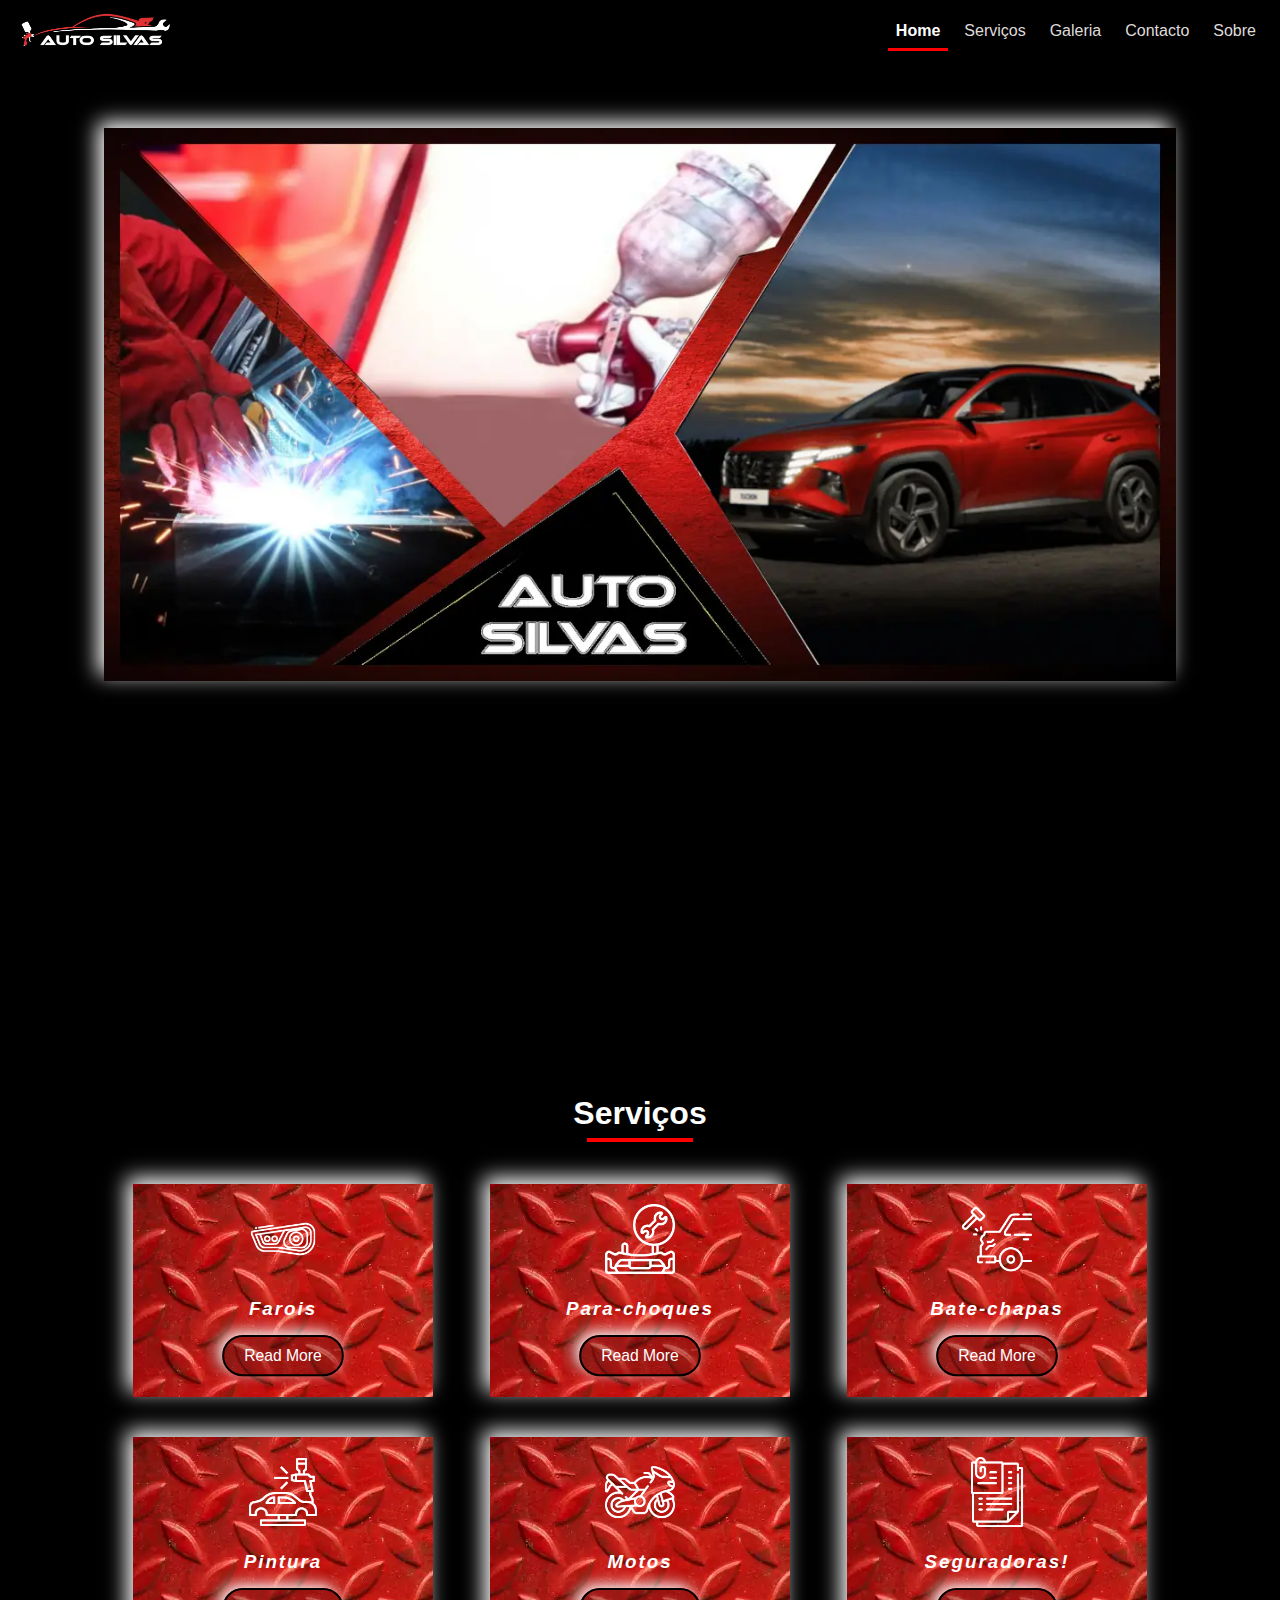
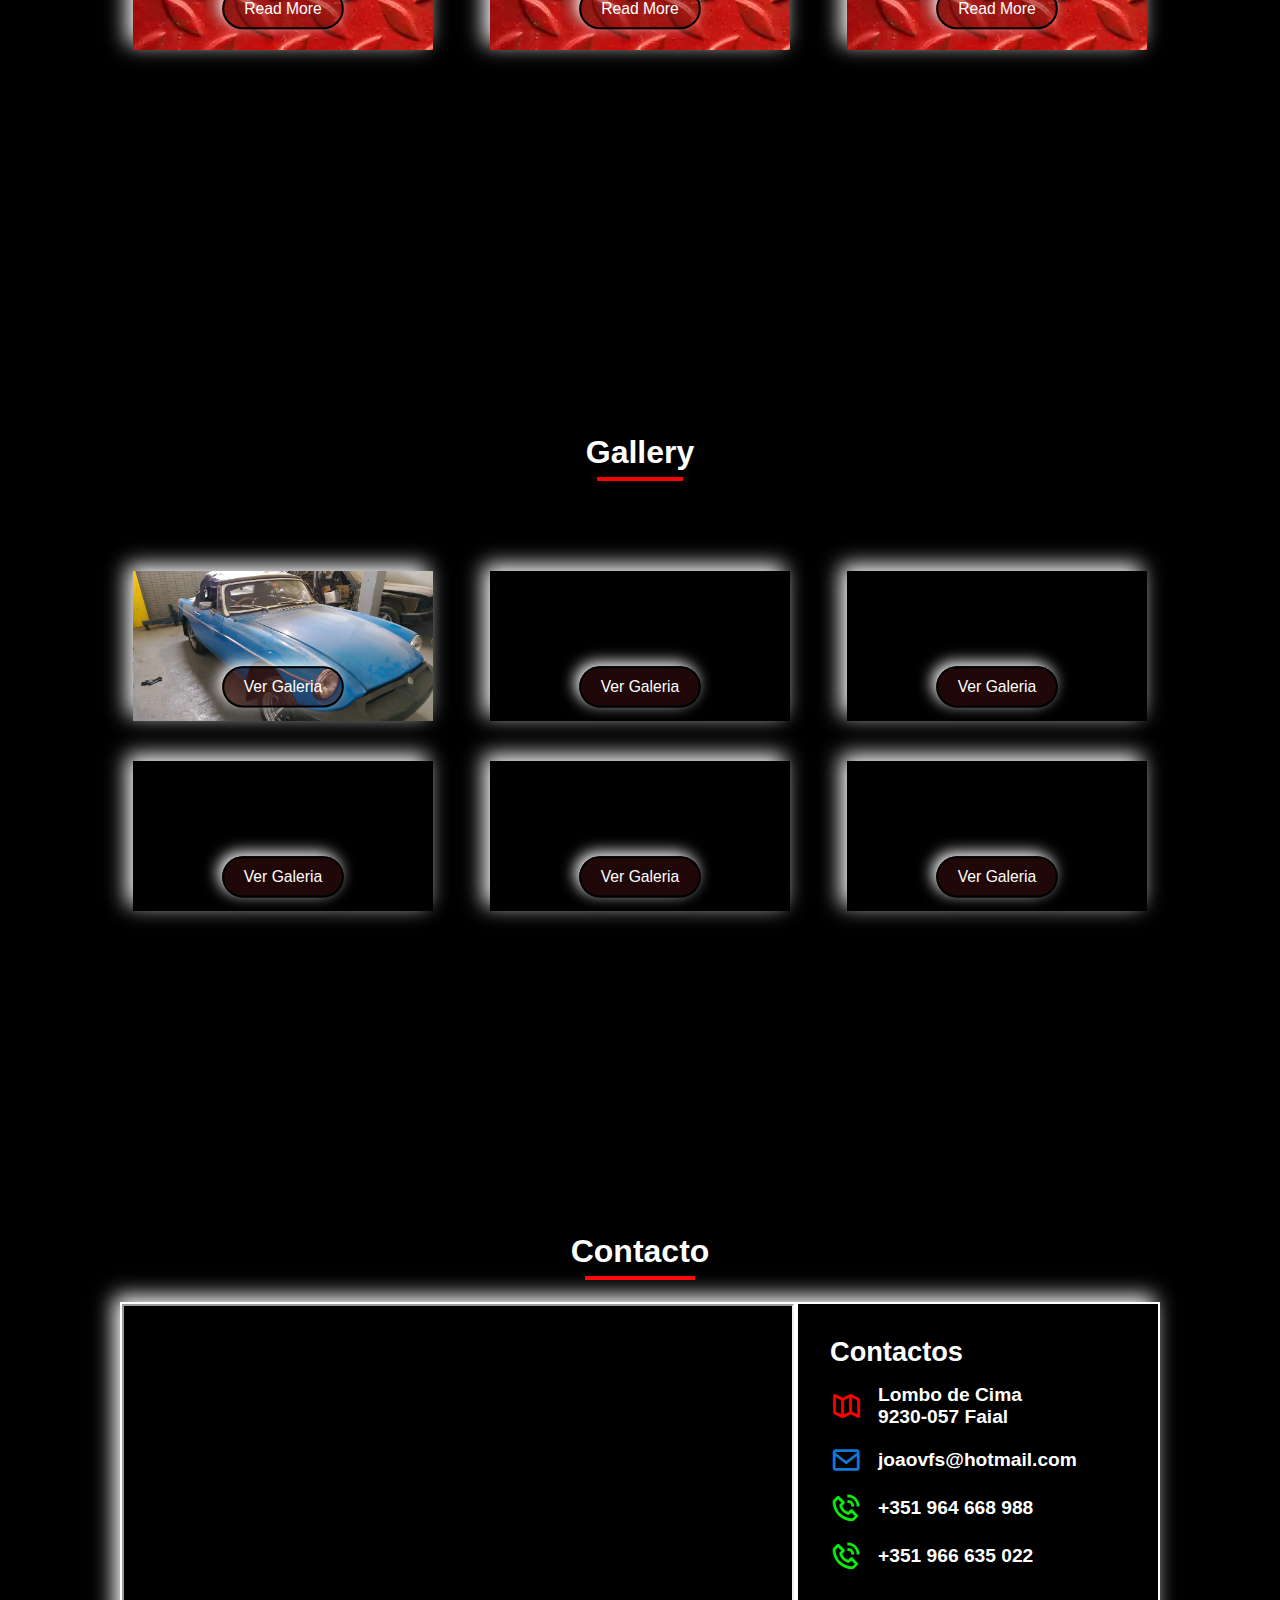
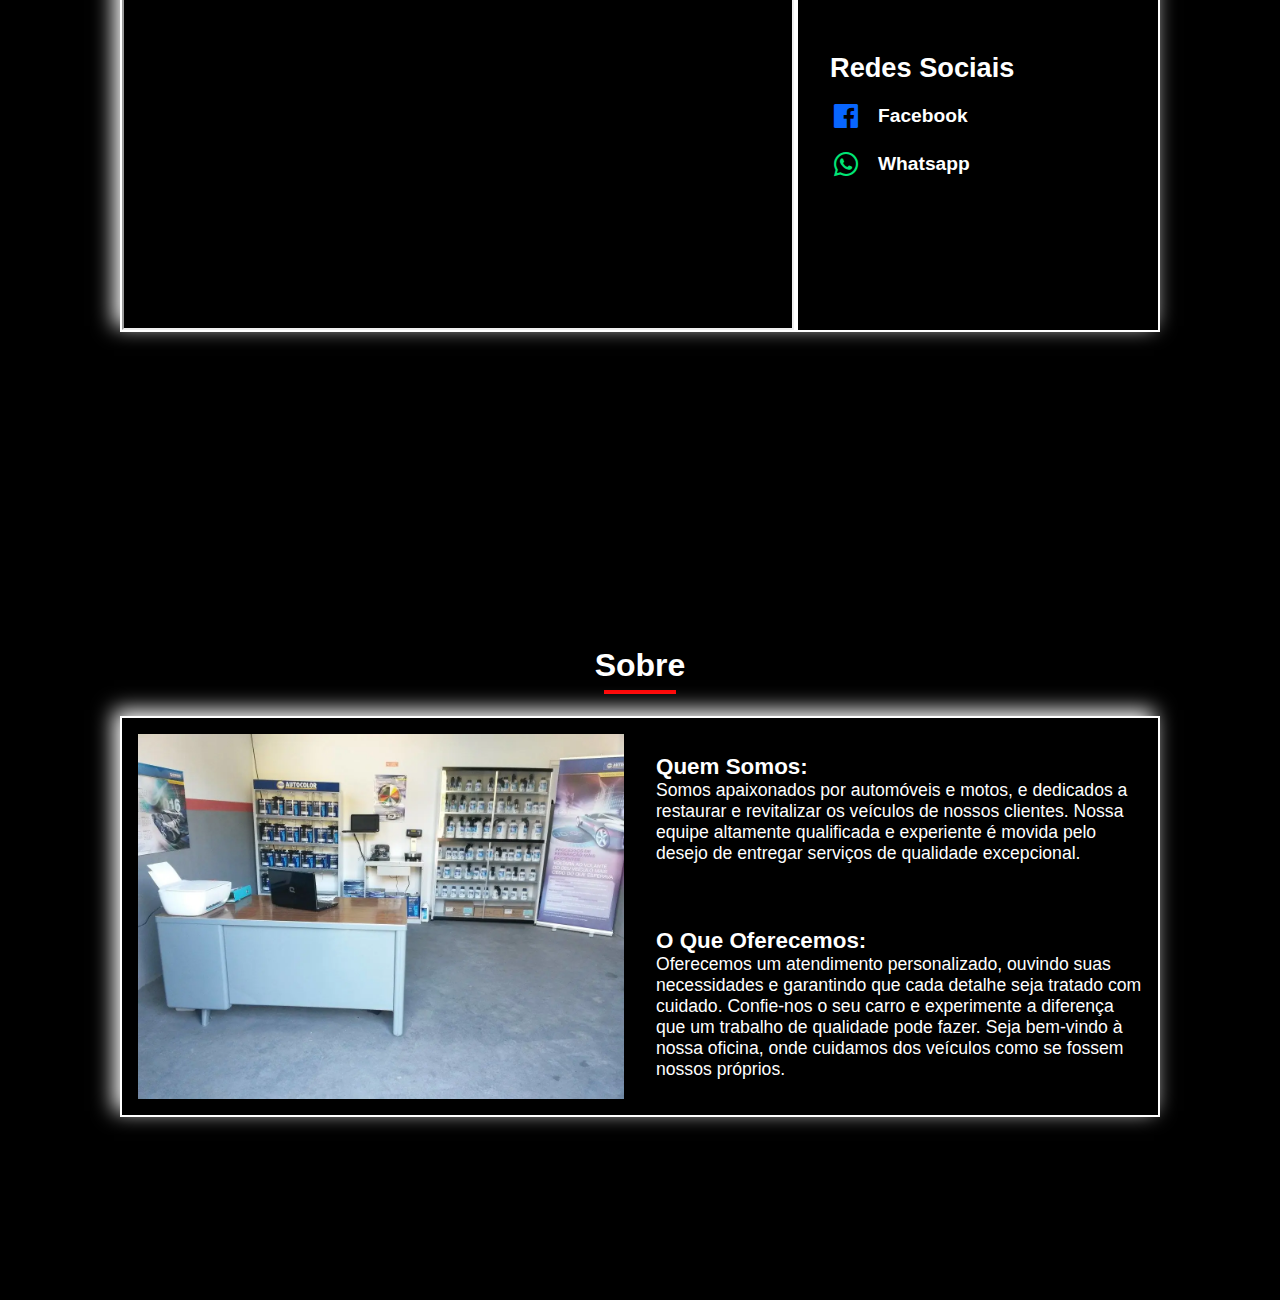
==== index.html @ de34f987 "apagado styles1.css, e alteração do banner para 601px" ====
<!DOCTYPE html>
<html lang="pt">
<head>
    <meta charset="UTF-8">
    <meta name="viewport" content="width=device-width, initial-scale=1.0">
    <link rel="stylesheet" href="/styles/styles.css">
    <link rel="stylesheet" href="/styles/menu.css">
    <link rel="stylesheet" href="/styles/cards.css">
    <link rel="stylesheet" href="/styles/modalSlide.css">
    <!-- DNS Prefetch para box icons, pre carrega box icons-->
    <link rel="preconnect" href="https://unpkg.com"crossorigin />
    <!-- Boxicons -->
    <link href='https://unpkg.com/boxicons@2.1.4/css/boxicons.min.css' rel='stylesheet'>
    <script defer type="module" src="/script/script.js"></script>
    <script defer type="module" src="/script/menu.js"></script>
    <title>Auto Silvas</title>
</head>
<body>
  <header id="header">
    <a href="#"><img src="/img/menu/logo/logo.webp" alt="logo" style="width: 10rem;"></a>
    <nav id="nav">
        <button aria-label="open menu" id="btn-mobile" aria-haspopup="true" aria-controls="menu" aria-expanded="false">Menu
            <span id="hamburger"></span>
        </button>
        <ul id="menu" role="menu">
          <li><a href="#home" class="active-menu">Home</a></li>
          <li><a href="#services" >Serviços</a></li>
          <li><a href="#gallery" >Galeria</a></li>
          <li><a href="#contacts" >Contacto</a></li>
          <li><a href="#about" >Sobre</a></li>
        </ul>
    </nav>
  </header>
  <main>
    <!-- HOME -->

    <section id="home" class="size">
      <div class="container-banner"> 
        <picture>
          <source media="(min-width: 601px)" srcset="/img/Banner/banner768_992.webp">
          <img src="/img/Banner/banner350.webp" class="imgLandingPage" alt="Banner inicial">
        </picture>
      </div>
    </section>
    <!-- SERVICES -->
    <section id="services">
      <h2 class="title-sections">Serviços</h2>
      <div class="container">
        <div class="card bg-services">
            <div class="imgBx">
              <img src="img/icons-serviços/car-light-white.png" alt="Foto de farol de carro">
            </div>
            <div class="contentBx">
              <h3><strong><em>Farois </em></strong></h3 >
              <button id="carLight" class="modal-services"><span>Read More</span></button>
            </div>
        </div>
        <div class="card bg-services">
          <div class="imgBx">
            <img src="img/icons-serviços/bumper-white.png" alt="Foto de reparação de para-choques">
          </div>
          <div class="contentBx">
            <h3><strong><em>Para-choques </em></strong></h3 >
            <button id="bumper" class="modal-services"><span>Read More</span></button>
          </div>
        </div>
        <div class="card bg-services">
          <div class="imgBx">
            <img src="img/icons-serviços/body-repair-white.png" alt="Foto reparação de chapa do carro">
          </div>
          <div class="contentBx">
            <h3><strong><em>Bate-chapas</em></strong></h3 >
            <button id="bodyRepair" class="modal-services"><span>Read More</span></button>
          </div>
        </div>
        <div class="card bg-services">
          <div class="imgBx">
            <img src="img/icons-serviços/car-painting-white.png" alt="Foto de Pintura de vaiculo">
          </div>
          <div class="contentBx">
            <h3><strong><em>Pintura</em></strong></h3 >
            <button id="carPainting" class="modal-services"><span>Read More</span></button>
          </div>
        </div>
        <div class="card bg-services">
          <div class="imgBx">
            <img src="img/icons-serviços/moto-white.png" alt="foto de Moto">
          </div>
          <div class="contentBx">
            <h3><strong><em>Motos</em></strong></h3 >
            <button id="moto" class="modal-services"><span>Read More</span></button>
          </div>
        </div>
        <div class="card bg-services">
          <div class="imgBx">
            <img src="img/icons-serviços/documentos-white.png" alt="Foto de documentos">
          </div>
          <div class="contentBx">
            <h3><strong><em>Seguradoras!</em></strong></h3 >
            <button id="documents" class="modal-services"><span>Read More</span></button>
          </div>
        </div>
      </div>
    </section>
    <!-- Galeria -->
    <section id="gallery">
      <h2 class="title-sections">Gallery</h2>
        <div class="container">
          <div class="card bg-gallery-mg">
              <div class="contentBx content-gallery">
                <button id="MG" class="modal-gallery"><span>Ver Galeria</span></button>
              </div>
          </div>
          <div class="card bg-gallery">
            <div class="contentBx content-gallery">
              <button id="mini-cooper" class="modal-gallery"><span>Ver Galeria</span></button>
            </div>
          </div>
          <div class="card bg-gallery">
            <div class="contentBx content-gallery">
              <button id="bmw" class="modal-gallery"><span>Ver Galeria</span></button>
            </div>
          </div>
          <div class="card bg-gallery">
            <div class="contentBx content-gallery">
              <button id="carro2" class="modal-gallery"><span>Ver Galeria</span></button>
            </div>
          </div>
          <div class="card bg-gallery">
            <div class="contentBx content-gallery">
              <button id="carro3" class="modal-gallery"><span>Ver Galeria</span></button>
            </div>
          </div>
          <div class="card bg-gallery">
            <div class="contentBx content-gallery">
              <button id="carro4" class="modal-gallery"><span>Ver Galeria</span></button>
            </div>
          </div>
        </div>
      <div id="slide-gallery" style="display: none;"></div>
    </section>

    <!-- Contacts -->

    <section id="contacts">
      <h2 class="title-sections">Contacto</h2>
      <div id="body-contacts">

        <!-- Mapa -->
        <div id="map">
          <iframe class="map-container" src="https://www.google.com/maps/embed?pb=!1m18!1m12!1m3!1d3354.843017265316!2d-16.870565019030913!3d32.76989971646988!2m3!1f0!2f0!3f0!3m2!1i1024!2i768!4f13.1!3m3!1m2!1s0xc6067e992d8acc9%3A0x3a0d089fbb7d1122!2sAuto%20Silvas!5e0!3m2!1sen!2spt!4v1694954211633!5m2!1sen!2spt" allowfullscreen="" loading="lazy" referrerpolicy="no-referrer-when-downgrade"></iframe>
        </div>

        <!-- InfoContact -->
        <div id="contacts-list">
          <div class="info-contacts">
            <h3> <strong>Contactos</strong></h3>
            <div class="contacts-links">
              <div class="info-links">
                <i class='bx bx-map-alt'></i><div><a href="https://maps.app.goo.gl/kHsAYpWyJdmqNZJd8"> <strong>Lombo de Cima <br> 9230-057 Faial</strong></a></div>
              </div>
              <div class="info-links">
                <i class='bx bx-envelope'></i><a href="mailto:joaovfs@hotmail.com"><strong>joaovfs@hotmail.com</strong></a><br>
              </div>
              <div class="info-links">
                <i class='bx bx-phone-call'></i><a href="tel:+351 964 668 988"><strong>+351 964 668 988</strong></a><br>
              </div>
              <div class="info-links">
                <i class='bx bx-phone-call'></i><a href="tel:+351966635022"><strong>+351 966 635 022</strong></a><br>
              </div>
            </div>
          </div>
          <div class="social-media">
            <h3><strong>Redes Sociais</strong></h3>
            <div class="social-links">
              <div class="info-links">
                <i class='bx bxl-facebook-square'></i><a href="https://www.facebook.com/profile.php?id=100041376116482" target="_blank"><strong>Facebook</strong></a><br>
              </div>
              <div class="info-links">
                <i class='bx bxl-whatsapp'></i><a href="https://api.whatsapp.com/send/?phone=%2B351964668988"><strong>Whatsapp</strong></a>
              </div>
            </div> 
          </div>
        </div>
      </div>
    </section>
    
    <section id="about"> 
      <h2 class="title-sections">Sobre</h2>
      <div class="container-about">
        <div class="about-img">
            <img src="/img/foto-escritorio/escritorio.webp" alt="Foto do escritório">
        </div>
        <div class="about-info">
          <div class="about-txt">
            <h4><strong>Quem Somos:</strong></h4>
            <p>
                Somos apaixonados por automóveis e motos, e dedicados a restaurar e revitalizar os veículos de nossos clientes. Nossa equipe altamente qualificada e experiente é movida pelo desejo de entregar serviços de qualidade excepcional.
            </p>
          </div>
          <div class="about-txt">
          <h4><strong>O Que Oferecemos:</strong></h4>
            <p> 
              Oferecemos um atendimento personalizado, ouvindo suas necessidades e garantindo que cada detalhe seja tratado com cuidado.
              Confie-nos o seu carro e experimente a diferença que um trabalho de qualidade pode fazer. Seja bem-vindo à nossa oficina, onde cuidamos dos veículos como se fossem nossos próprios.
            </p>
          </div>
        </div>
      </div>
    </section>

  </main>
</body>
</html>
---- styles/styles.css ----
:root{
    /* colors */
   

    /* cards background image */
    --services-bg-img:url("../img/icons-serviços/red-metal-textured-background.webp");
    --gallery-bg-img-mg:url("../img/gallery/carro1/mg1.webp");

   
}
*{
    margin: 0px;
    padding: 0px;
    box-sizing: border-box;
    font-family: 'Inter', sans-serif;
}
html{
    scroll-behavior: smooth;/* rolagem entre divs*/
}
body{
    display: flex;
    align-items: center;
    flex-direction: column;
    position: relative;
    margin: auto;
    background-color: black;
}
main{
    position: relative;
}
section{
    padding: 4rem 4rem 0 4rem;
    position: relative;
    width: 100vw;
    display: flex;
    flex-direction: column;

}
.title-sections{
    position: relative;
    font-size: 2rem;
    color: white;

}
.title-sections::after{
    content: '';
    position: absolute;
    bottom: -10px; /* Ajuste conforme necessário para posicionar a linha */
    left: 10%; /* Ajuste para centralizar */
    width: 80%; /* Largura da linha, ajustável */
    height: 4px; /* Espessura da linha */
    background-color: red; /* Cor da linha */
}
/* HOME */
#home {
    justify-content: center;
    align-items: center;
}

.container-banner {
    position: relative;
    width: 100%;
    display: flex;
    justify-content: center;
    align-items: center;
}
.container-banner picture{
    height: calc(100vh - 4rem);
    padding: 4rem 0 ;
    
}
.imgLandingPage {
    max-width: 100%;
    max-height: 100%;
    object-fit: contain;
    box-shadow: -6px -6px 20px rgba(255, 255, 255, 1), 
                6px 6px 20px rgba(0, 0, 0, 0.1);
}
/* SERVICES*/
#services{
    display: flex;
    row-gap: 2rem;
    justify-content: center;
    align-items: center;
    min-height: 100vh;
}
.bg-services{
    background-image: var(--services-bg-img);
}
/*Gallery*/
#gallery{
    display: flex;
    row-gap: 2rem;
    justify-content: center;
    align-items: center;
    min-height: 100vh;
}
#gallery .container .card{
    height: 150px;
}
.bg-gallery-mg{
    background-image: var(--gallery-bg-img-mg);
    background-size: cover;
}
.content-gallery{
    margin-top: 60px !important;
}

/*Contacts*/
#contacts{
    padding-left: 5rem;
    padding-right: 5rem;
    position: relative;
    display: flex;
    row-gap: 2rem;
    justify-content: center;
    align-items: center;
    min-height: 100vh;
}
#body-contacts{
    position: relative;
    display: flex;
    justify-content: center;
    align-items: center;
    width: 100%;
    height: 70vh;
    box-shadow: -6px -6px 20px rgba(255, 255, 255, 1), 
    6px 6px 20px rgba(0, 0, 0, 0.1);
}
#map{
    width: 65%;
    height: 100%;
    display: flex;
    border: 2px solid white;
}
.map-container{
    width: 100%;
    height: 100%;
    object-fit: cover; /* para que o mapa se ajuste ao container*/
}
#contacts-list{
    display: flex;
    flex-direction: column;
    justify-content: start;
    align-items: start;
    row-gap: 4rem;
    width: 35%;
    height: 100%;
    padding: 2rem 0 2rem 2rem;
    border: 2px solid white;
}
.info-contacts, .social-media{
    position: relative;
    height: 50%;
}
.info-links{
    display: flex;
    align-items: center;
    justify-content: start;
    padding-bottom: 1rem;
}
#contacts-list h3{
    padding-bottom: 1rem;
    color: white;
    font-size: 1.7rem;
}
#contacts-list a{
    font-size: 1.2rem;
    color: white;
}
#contacts-list a:hover{
    background-color: transparent;
}
#contacts-list .bx{
    padding-right: 1rem;
    font-size: 2rem;
}
.bx-map-alt{
    color: red;
}
.bx-envelope{
    color: #1079D1;
}
.bx-phone-call{
    color: rgb(16, 233, 16);
}
.bxl-facebook-square{
    color: #0866FF;
}
.bxl-whatsapp{
    color: #00E676;
}
/*ABOUT*/
#about{
    padding-left: 5rem;
    padding-right: 5rem;
    position: relative;
    display: flex;
    row-gap: 2rem;
    justify-content: center;
    align-items: center;
    min-height: 100vh;
    
}
.container-about{
    position: relative;
    display: flex;
    justify-content: center;
    align-items: center;
    height: 70%;
    border: 2px solid white;
    box-shadow: -6px -6px 20px rgba(255, 255, 255, 1), 
                6px 6px 20px rgba(0, 0, 0, 0.1);
}
.about-img{
    padding: 1rem;
    width: 50%;
    height: 100%;
    display: flex;
}
.about-img img{
    width: 100%;
    height: 100%;
}
.about-info{
    display: flex;
    flex-direction: column;
    justify-content: start;
    align-items: start;
    row-gap: 4rem;
    width: 50%;
    height: 100%;
    padding:1rem;
}
.about-txt{ 
    position: relative;
    height: 50%;
}
.about-txt h4{
    font-size: 1.4rem;
    color:white
}
.about-txt p{
    font-size: 1.1rem;
    color:white
}
@media screen and (min-width: 1200px){
    body, header, section{
        width: 1200px; 
    }
    #gallery .container{
        padding-top: 3rem;
    }

}
@media screen and (max-width:1000px) {

    #body-contacts{
        flex-direction: column-reverse;
        height: 100%;
    }
    #contacts-list{
        display: flex;
        flex-direction: row;
        justify-content: space-around;
        align-items: start;
        row-gap: 4rem;
        width: 100%;
 
    }
    #map{
        position: relative;
        width: 100%;
        height: 350px;
        display: flex;
        border: 2px solid white;
    }
    #contacts{
        padding-bottom: 2rem;
    }
    .container-about{
        display: flex;
        flex-direction: column-reverse;
    }
    .about-img{
        padding: 1rem;
        width: 100%;
        height: 50%;
    }
    .about-txt{ 
        position: relative;
        height: 50%;
    }
    .about-info{
        width: 100%;
        height: 100%;
        padding:1rem;
    }
    .about-txt h4{
        padding-bottom: 1rem;
    }
}
@media screen and (max-width:720px) {
    #contacts-list {
        display: flex;
        flex-direction: column;
        justify-content: start;
        align-items: start;
        row-gap: 4rem;
        width: 100%;
        padding: 2rem 0;
    }
    .info-contacts, .social-media{
        display: flex;
        flex-direction: column;
        align-items:center;
        justify-content: space-around;
        width: 100%;
        position: relative;
        height: 50%;
        padding: 0;
    }
    @media screen and (max-width:450px) {
        #contacts{
            padding: 4rem 3rem 2rem 3rem;
            position: relative;
            display: flex;
            row-gap: 2rem;
            justify-content: center;
            align-items: center;
            min-height: 100vh;
        }
    }

}
---- styles/menu.css ----
ul{
    margin: 0;
    padding: 0;
}
a{
    color:rgba(223, 219, 219);
    text-decoration: none;
    font-family: sans-serif;
}
a:hover{
    color: rgb(255, 255, 255);
    background-color: black;
}

#header{
    width: 100%;
    position: fixed;
    box-sizing: border-box; /* seerve para manter a altura independentemente do padding dos items interiores */
    height: 4rem;
    display: flex;
    align-items: center;
    justify-content: space-between;
    background-color: #000000;
    padding: 0 1rem;
    z-index: 1000;
}
#menu{
    display: flex;
    list-style: none;
    gap: .5rem;
}
#menu a{
    display: block;
    padding: .5rem;
}
#btn-mobile {
    display: none;
}
.active-menu{
    border-bottom: 3px solid red;
    color:white;
    font-weight: 700;
}

@media (max-width:600px){
    #menu{
        display: block;
        position: absolute;/* fica á frente de tudo */
        width: 100%;
        height: 0;
        transition: .6s; /*para qualquer mudança que ocorra dure 6s*/
        top: 4rem;/* para aparecer por baixo da barra de menu*/
        right: 0;
        background-color:black;
        z-index: 1000;
        visibility: hidden;
        overflow-y: hidden;
    }
    #nav.active #menu{
        height: calc(100vh - 4rem);
        visibility: visible;
        overflow: auto;/* para se o menu for muito grande aparecer scroollbar*/
    }
    #menu a{
        padding: 1rem 0;
        margin: 0 1rem;
        border-bottom: 2px solid rgba(0, 0, 0, .05);
        text-align: center;
        font-size: 1.2rem;
    }
    #btn-mobile{
        color: white;
        display: flex;
        padding: .5rem 1rem;
        font-size: 1rem;
        border: none;
        background: none;
        cursor: pointer;
        gap: 0.5rem;
    }
    #hamburger{
        color: white;
        display: block;
        border-top: 2px solid;
        width: 20px;
    }
    #hamburger::after, #hamburger::before{
        position: relative;
        content: '';
        display: block;
        width: 20px;
        height: 2px;
        background: currentColor;
        margin-top: 5px;
        transition: .3s;
    }
    #nav.active #hamburger{ /* para quando o nav tem class active, o hamburger fique com as seguintes configurações*/
        border-top-color: transparent; /* para desaparecer o primeiro taço do hamburger*/
    }
    #nav.active #hamburger::before{ 
        transform: rotate(135deg);
    }
    #nav.active #hamburger::after{ 
        transform: rotate(-135deg);
        top: -7px;

    }
    .active-menu{
        color:red;
    }
    a:hover{
        color: red;
        background-color: black;
    }
}
---- styles/cards.css ----
*{
    margin: 0;
    padding: 0;
    box-sizing: border-box;
    font-family: 'Poppins', sans-serif;
}
.container{
    position: relative;
    display: flex;
    justify-content: space-around;
    align-items: center;
    flex-wrap: wrap;
}

.container .card{
    width: 300px;
    margin: 20px;
    padding: 20px 20px;

    box-shadow: -6px -6px 20px rgba(255, 255, 255, 1), 6px 6px 20px rgba(0, 0, 0, 0.1);
}
.container .card:hover{
    box-shadow: inset -6px -6px 20px rgba(255, 255, 255, 0.5), inset 6px 6px 20px rgba(0, 0, 0, 0.05);

}
.container .card .imgBx{
    position: relative;
    text-align: center;
}
.container .card .imgBx img{
    max-width: 70px;
}
.container .card .contentBx{
    position: relative;
    margin-top: 20px;
    text-align: center;
}
.container .card .contentBx h3{
    color: white;
    font-weight: 700;
    font-size: 1.2em;
    letter-spacing: 2px;
}
.container .card .contentBx button{
    display: inline-block;
    padding: 10px 20px;
    margin-top: 15px;
    border-radius: 40px;
    border: 2px solid black;
    color: white;
    background-color: rgba(95, 23, 23, 0.349);
    font-size: 16px;
    text-decoration: none;
    box-shadow: -4px -4px 15px rgba(255, 255, 255, 1), 6px 6px 20px rgba(0, 0, 0, 0.1);

}
.container .card .contentBx button:hover{
    cursor: pointer;
    box-shadow: inset -4px -4px 10px rgba(255, 255, 255, 0.5), inset 4px 4px 10px rgba(0, 0, 0, 0.05);

}
.container .card button:hover span{
    display: block;
    transform: scale(0.98);
}
.container .card:hover .imgBx, .container .card .contentBx{
    transform: scale(0.98);
}
---- styles/modalSlide.css ----
#modal::backdrop{
    background-color: black;
}

#modal{
    top: 50%;
    left: 50%;
    transform: translate(-50%, -50%);
    border-radius: 10px;
    border:0;
    box-shadow: 0 0 20px white;
}
#mainContainerSlide{
    position: relative;
    display: flex;
    min-width:70vw;
    min-height: 35vw;
    margin: 0 auto;
    border-radius: 10px;
}
#fotos img{
    position: absolute;
    width: 100%;
    height: 100%;

    opacity: 0;
    
}
.btnControlPrev, .btnControlNext{
    position: absolute;
    top: 0;
    left: 0;
    right: auto;
    bottom: 0;
    cursor: pointer;
    border:none;
    background: linear-gradient(to left, transparent 0%, white 200%);
    opacity: 0.4;
    transition: all 0.2s ease-in-out;
    border-radius: 10px;
}
.btnControlNext{
    left: auto;
    right: 0;
    background: linear-gradient(to right, transparent 0%, white 200%);
}
.btnControlNext:hover,.btnControlPrev:hover, #prev img:hover, #next img:hover {
    opacity: 1;
}
#prev img, #next img{
    width: 30px;
    height: 30px;
}
#btnClose{
    position: absolute;
    width: 25px;
    height: 25px;
    top: 5px;
    right: 5px;
    border-radius: 50%;
    font-size: 0.9rem;
    cursor: pointer;
    border: 0;
    background-color: red;
    padding: 0.2rem;
    color: white;
    border: 2px solid white;
}
.selected{
    opacity: 1 !important;
}
/* modalinfo */
#infoBox{
    display: flex;
    flex-direction: column;
    row-gap: 0.5rem;
}
#infoBox h3{
    padding: 0.25rem;
    text-align: center;
    font-size: 1.4rem;
}
#infoBox p{
    padding: 0.25rem;
}
#fotoBox{
    display: flex;
    justify-content: center;
    align-items: center;
    padding: 0.25rem 2rem;
}
.no-scroll{
    overflow: hidden;
}

@media screen and (min-width:350px){
}
@media screen and (min-width:768px){

}
@media screen and (min-width:1200px){

}
@media screen and (min-width:1500px){

}
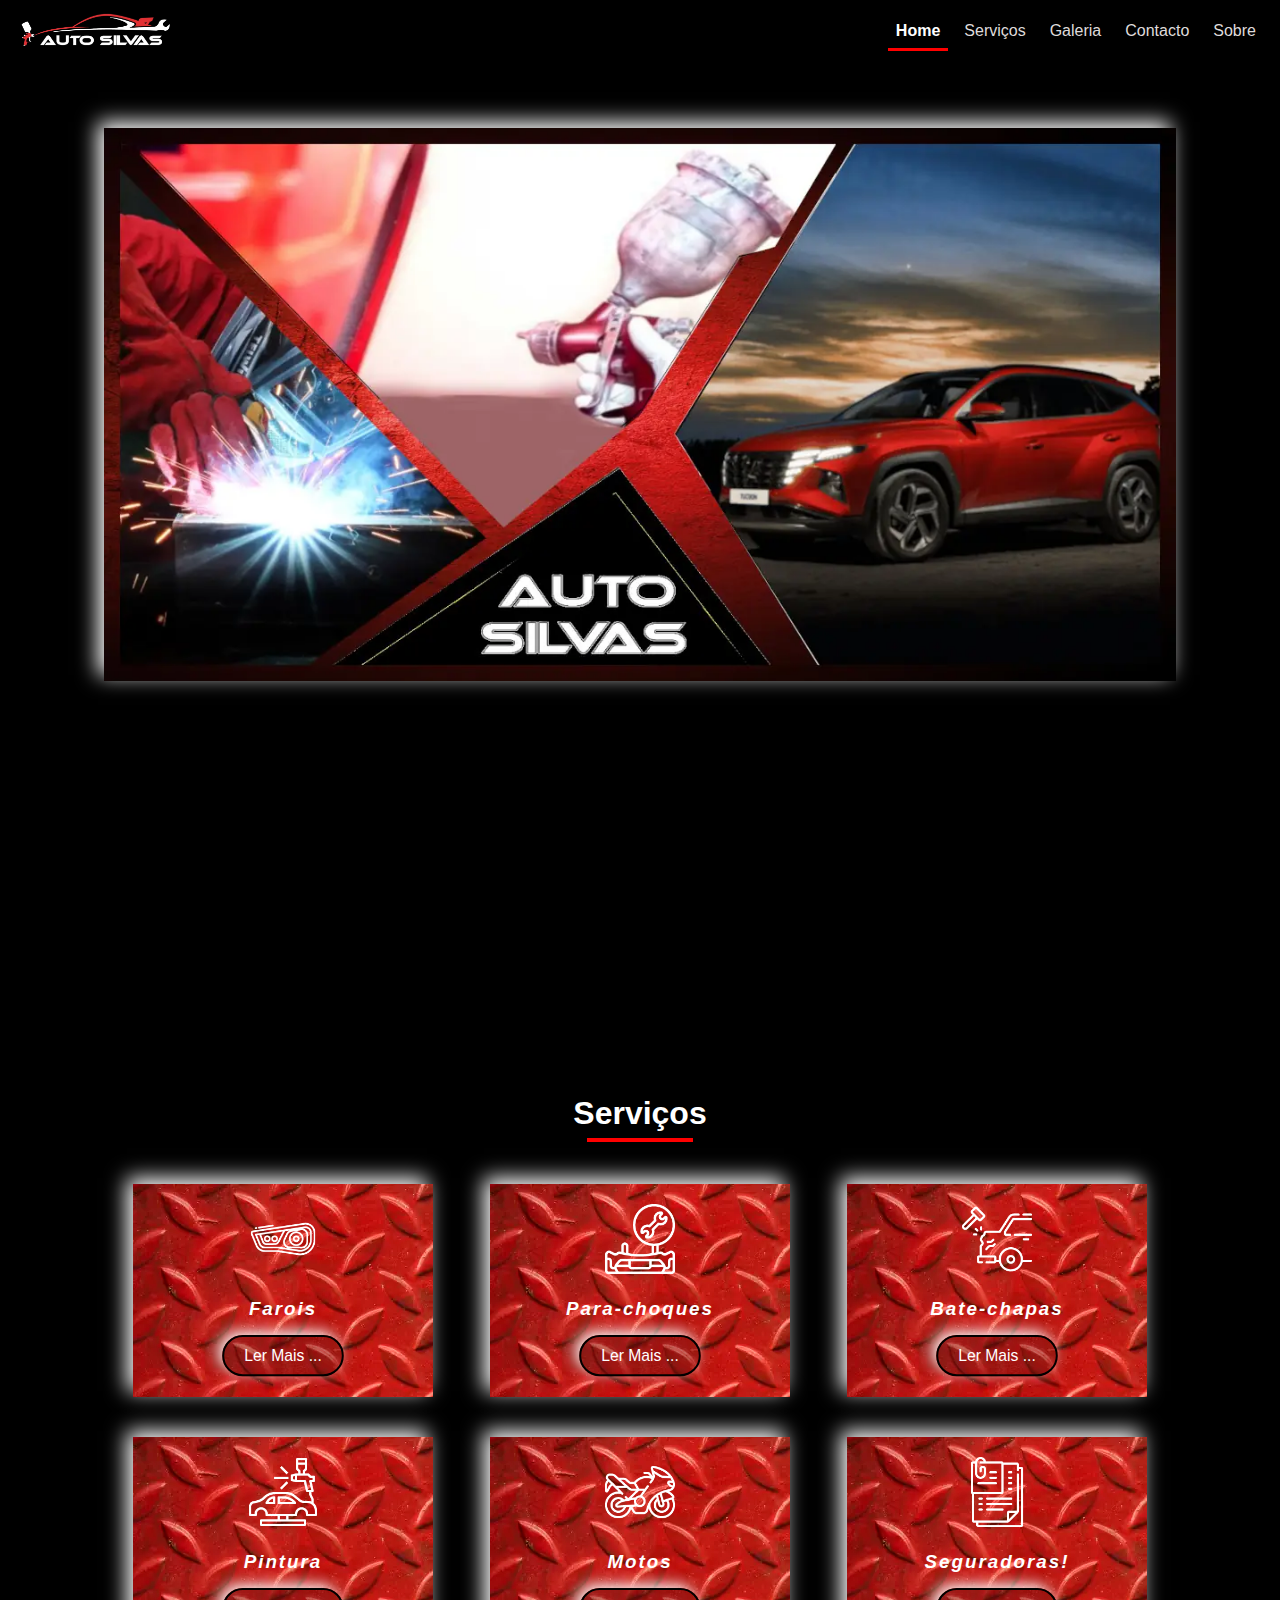
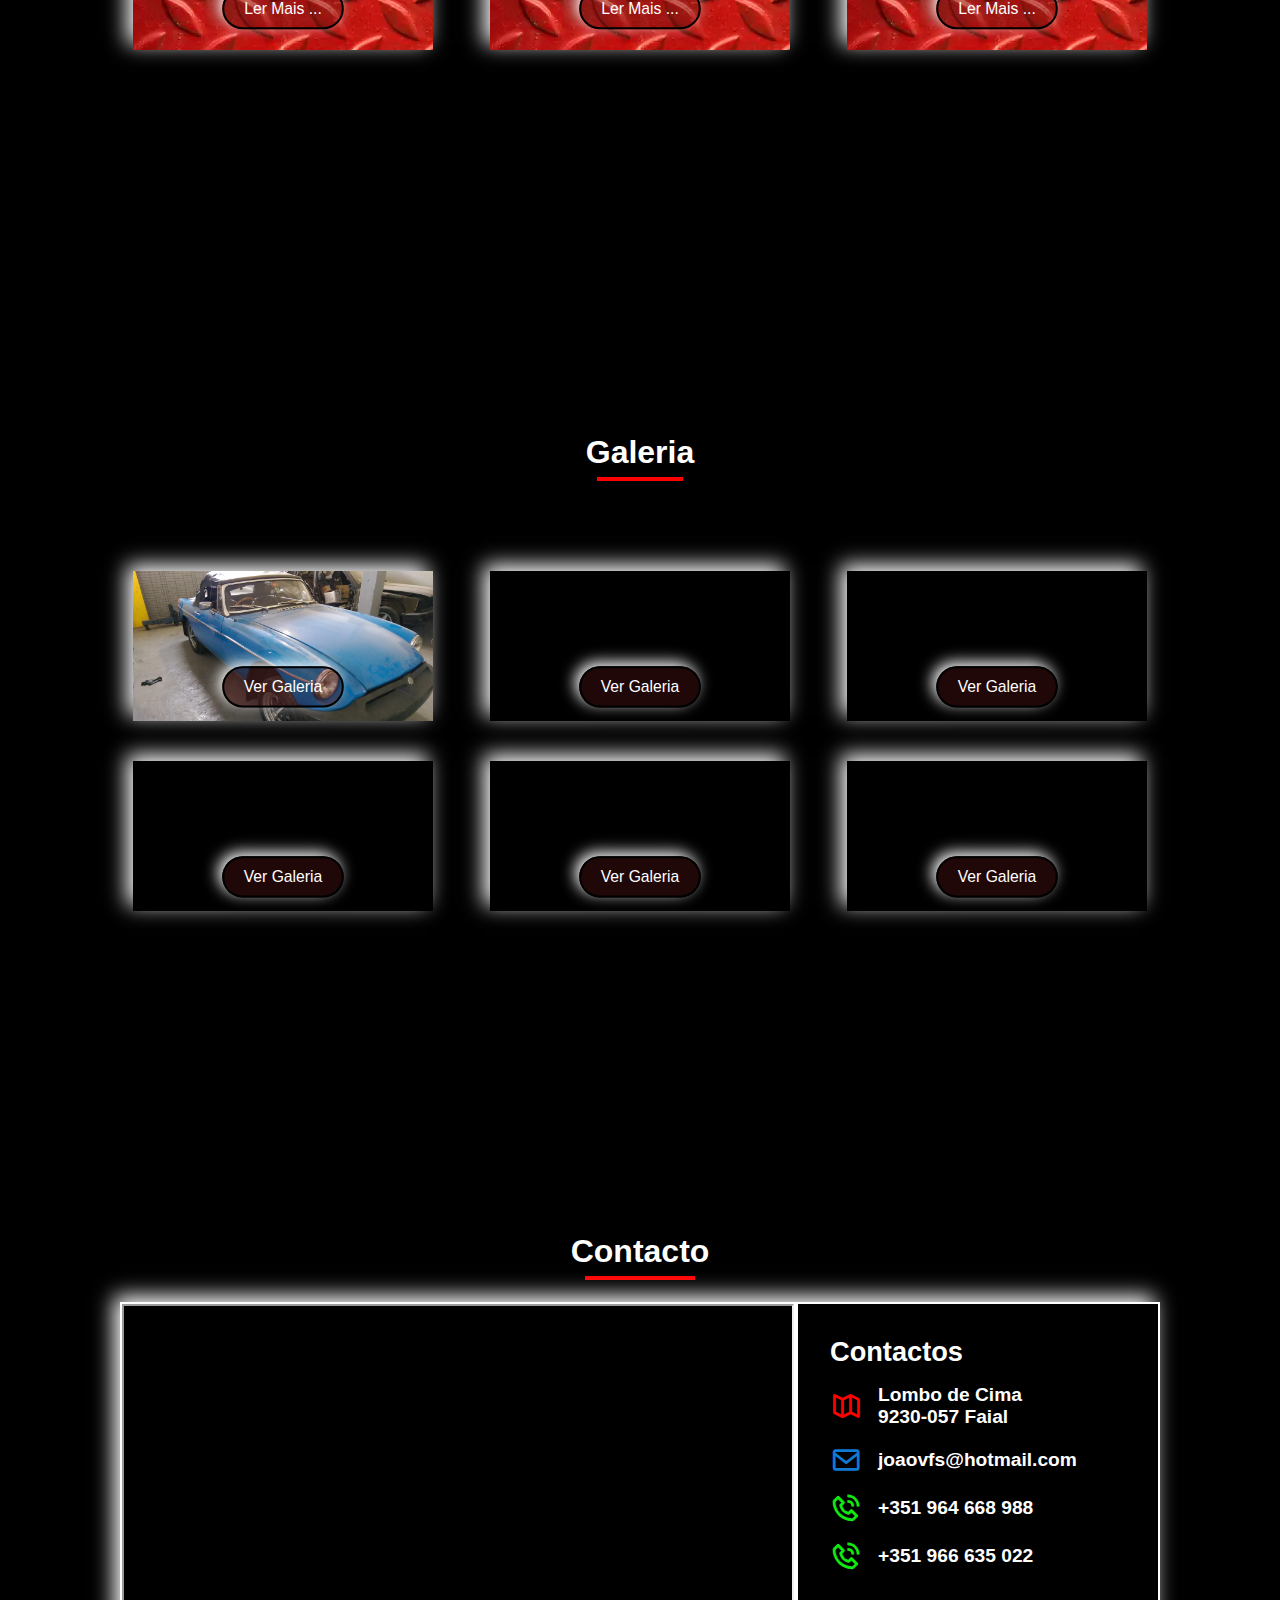
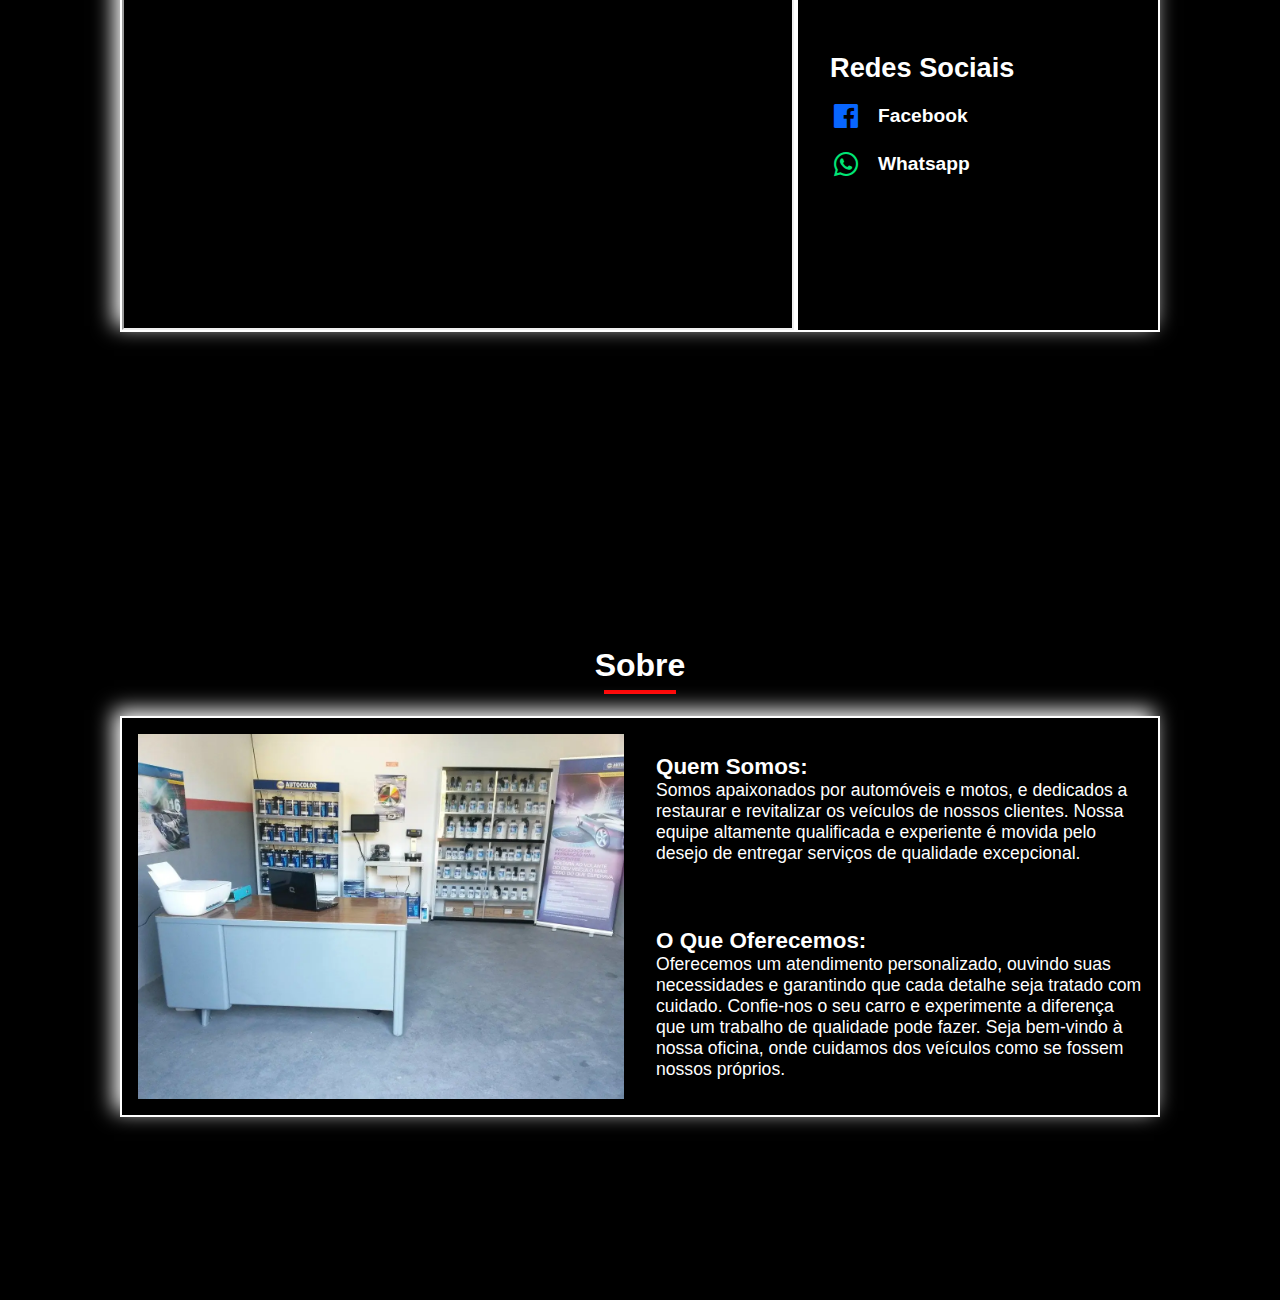
==== commit a7cd16c6: "Update index.html" ====
--- a/index.html
+++ b/index.html
@@ -1,19 +1,97 @@
 <!DOCTYPE html>
-<html lang="pt">
+<html lang="pt-pt">
 <head>
     <meta charset="UTF-8">
     <meta name="viewport" content="width=device-width, initial-scale=1.0">
+    <meta name="description" content="A Auto Silvas é especialista em bate-chapas e pintura automóvel e de motas, oferecendo serviços de alta qualidade. Realizamos desde reparações de pequenos amassados até o restauro completo da carroceria, incluindo polimento e pintura de faróis. Orçamentos gratuitos, colaboração com diversas seguradoras em caso de sinistro, e atendimento personalizado garantido. Com mais de 15 anos de experiência, nossa equipa dedicada está pronta para atender suas necessidades. Visite-nos e conheça nossos serviços e instalações." />
+
     <link rel="stylesheet" href="/styles/styles.css">
     <link rel="stylesheet" href="/styles/menu.css">
     <link rel="stylesheet" href="/styles/cards.css">
     <link rel="stylesheet" href="/styles/modalSlide.css">
+
     <!-- DNS Prefetch para box icons, pre carrega box icons-->
     <link rel="preconnect" href="https://unpkg.com"crossorigin />
     <!-- Boxicons -->
     <link href='https://unpkg.com/boxicons@2.1.4/css/boxicons.min.css' rel='stylesheet'>
+
     <script defer type="module" src="/script/script.js"></script>
     <script defer type="module" src="/script/menu.js"></script>
+    
     <title>Auto Silvas</title>
+
+    <!-- JASON-LD -->
+
+    <script type="application/ld+json">
+      {
+        "@context": "https://schema.org",
+        "@type": "AutoRepair",
+        "name": "Auto Silvas",
+        "description": "Auto Silvas é especialista em bate-chapas e pintura automóvel e de motas, oferecendo serviços de alta qualidade com mais de 15 anos de experiência.",
+        "url": "https://www.autosilvas.com", 
+        "logo": "https://www.autosilvas.com/img/menu/logo/logo.webp",
+        "image": "https://www.autosilvas.com/img/Banner/banner768_992.webp",
+        "address": {
+          "@type": "PostalAddress",
+          "streetAddress": "Estrada regional 103 do Faial, 49 Lombo de Cima",
+          "addressLocality": "Faial",
+          "addressRegion": "Madeira",
+          "postalCode": "9230-057",
+          "addressCountry": "PT"
+        },
+        "geo": {
+          "@type": "GeoCoordinates",
+          "latitude": "32.76989971646988",
+          "longitude": "-16.870565019030913"
+        },
+        "contactPoint": [
+          {
+            "@type": "ContactPoint",
+            "telephone": "+351964668988",
+            "contactType": "Customer Service",
+            "areaServed": "PT",
+            "availableLanguage": "Portuguese"
+          },
+          {
+            "@type": "ContactPoint",
+            "telephone": "+351966635022",
+            "contactType": "Customer Service",
+            "areaServed": "PT",
+            "availableLanguage": "Portuguese"
+          }
+        ],
+        "sameAs": [
+          "https://www.facebook.com/profile.php?id=100041376116482",
+          "https://api.whatsapp.com/send/?phone=%2B351964668988"
+        ],
+        "priceRange": "35€/h",
+        "openingHoursSpecification": {
+          "@type": "OpeningHoursSpecification",
+          "dayOfWeek": [
+            "Monday",
+            "Tuesday",
+            "Wednesday",
+            "Thursday",
+            "Friday"
+          ],
+          "opens": "09:00",
+          "closes": "18:00"
+        },
+        "paymentAccepted": "Cash, Bank Transfer, PayPal, MB-Way",
+        "currenciesAccepted": "EUR",
+        "founder": {
+          "@type": "Person",
+          "name": "João Silva, José Silva, Emanuel Silva"
+        },
+        "foundingDate": "2016",
+        "aggregateRating": {
+          "@type": "AggregateRating",
+          "ratingValue": "4.8",
+          "reviewCount": "56"
+        },
+      }
+      </script>
+      
 </head>
 <body>
   <header id="header">
@@ -52,7 +130,7 @@
             </div>
             <div class="contentBx">
               <h3><strong><em>Farois </em></strong></h3 >
-              <button id="carLight" class="modal-services"><span>Read More</span></button>
+              <button id="carLight" class="modal-services"><span>Ler Mais ...</span></button>
             </div>
         </div>
         <div class="card bg-services">
@@ -61,7 +139,7 @@
           </div>
           <div class="contentBx">
             <h3><strong><em>Para-choques </em></strong></h3 >
-            <button id="bumper" class="modal-services"><span>Read More</span></button>
+            <button id="bumper" class="modal-services"><span>Ler Mais ...</span></button>
           </div>
         </div>
         <div class="card bg-services">
@@ -70,7 +148,7 @@
           </div>
           <div class="contentBx">
             <h3><strong><em>Bate-chapas</em></strong></h3 >
-            <button id="bodyRepair" class="modal-services"><span>Read More</span></button>
+            <button id="bodyRepair" class="modal-services"><span>Ler Mais ...</span></button>
           </div>
         </div>
         <div class="card bg-services">
@@ -79,7 +157,7 @@
           </div>
           <div class="contentBx">
             <h3><strong><em>Pintura</em></strong></h3 >
-            <button id="carPainting" class="modal-services"><span>Read More</span></button>
+            <button id="carPainting" class="modal-services"><span>Ler Mais ...</span></button>
           </div>
         </div>
         <div class="card bg-services">
@@ -88,7 +166,7 @@
           </div>
           <div class="contentBx">
             <h3><strong><em>Motos</em></strong></h3 >
-            <button id="moto" class="modal-services"><span>Read More</span></button>
+            <button id="moto" class="modal-services"><span>Ler Mais ...</span></button>
           </div>
         </div>
         <div class="card bg-services">
@@ -97,14 +175,14 @@
           </div>
           <div class="contentBx">
             <h3><strong><em>Seguradoras!</em></strong></h3 >
-            <button id="documents" class="modal-services"><span>Read More</span></button>
+            <button id="documents" class="modal-services"><span>Ler Mais ...</span></button>
           </div>
         </div>
       </div>
     </section>
     <!-- Galeria -->
     <section id="gallery">
-      <h2 class="title-sections">Gallery</h2>
+      <h2 class="title-sections">Galeria</h2>
         <div class="container">
           <div class="card bg-gallery-mg">
               <div class="contentBx content-gallery">
--- a/styles/styles.css
+++ b/styles/styles.css
@@ -330,6 +330,15 @@
             align-items: center;
             min-height: 100vh;
         }
-    }
-
-}
+        #about{
+            padding: 4rem 3rem 2rem 3rem;
+            position: relative;
+            display: flex;
+            row-gap: 2rem;
+            justify-content: center;
+            align-items: center;
+            min-height: 100vh;
+        }
+    }
+
+}
